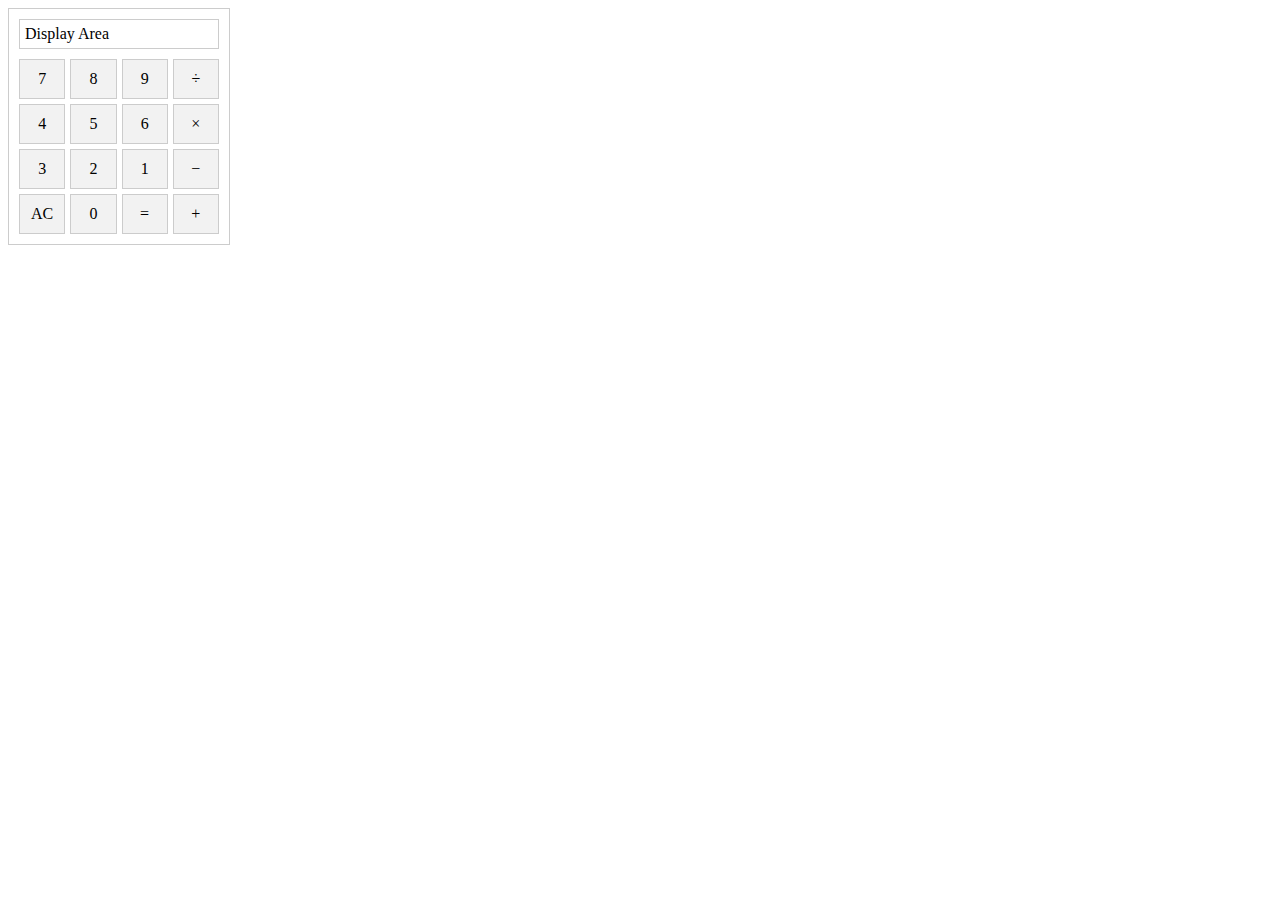
==== Project: Calculator/index.html @ ecd5eede "Completed the mock up of the caculator" ====
<!DOCTYPE html>
<html lang="en">
  <head>
    <meta charset="UTF-8" />
    <meta http-equiv="X-UA-Compatible" content="IE=edge" />
    <meta name="viewport" content="width=device-width, initial-scale=1.0" />
    <title>Calculator</title>
    <link rel="stylesheet" href="styles.css" />
  </head>
  <body>
    <div class="calculator">
      <div class="display">Display Area</div>
      <div class="buttons">
        <div class="button">7</div>
        <div class="button">8</div>
        <div class="button">9</div>
        <div class="button">&#247</div>
        <div class="button">4</div>
        <div class="button">5</div>
        <div class="button">6</div>
        <div class="button">&#215</div>
        <div class="button">3</div>
        <div class="button">2</div>
        <div class="button">1</div>
        <div class="button">&#8722</div>
        <div class="button">AC</div>
        <div class="button">0</div>
        <div class="button">=</div>
        <div class="button">&#43</div>  
      </div>
    </div>
  </body>
</html>
---- Project: Calculator/styles.css ----
.calculator {
  width: 200px;
  border: 1px solid #ccc;
  padding: 10px;
}

.display {
  margin-bottom: 10px;
  padding: 5px;
  border: 1px solid #ccc;
}

.buttons {
  display: grid;
  grid-template-columns: repeat(4, 1fr);
  gap: 5px;
}

.button {
  padding: 10px;
  text-align: center;
  background-color: #f2f2f2;
  border: 1px solid #ccc;
  cursor: pointer;
}
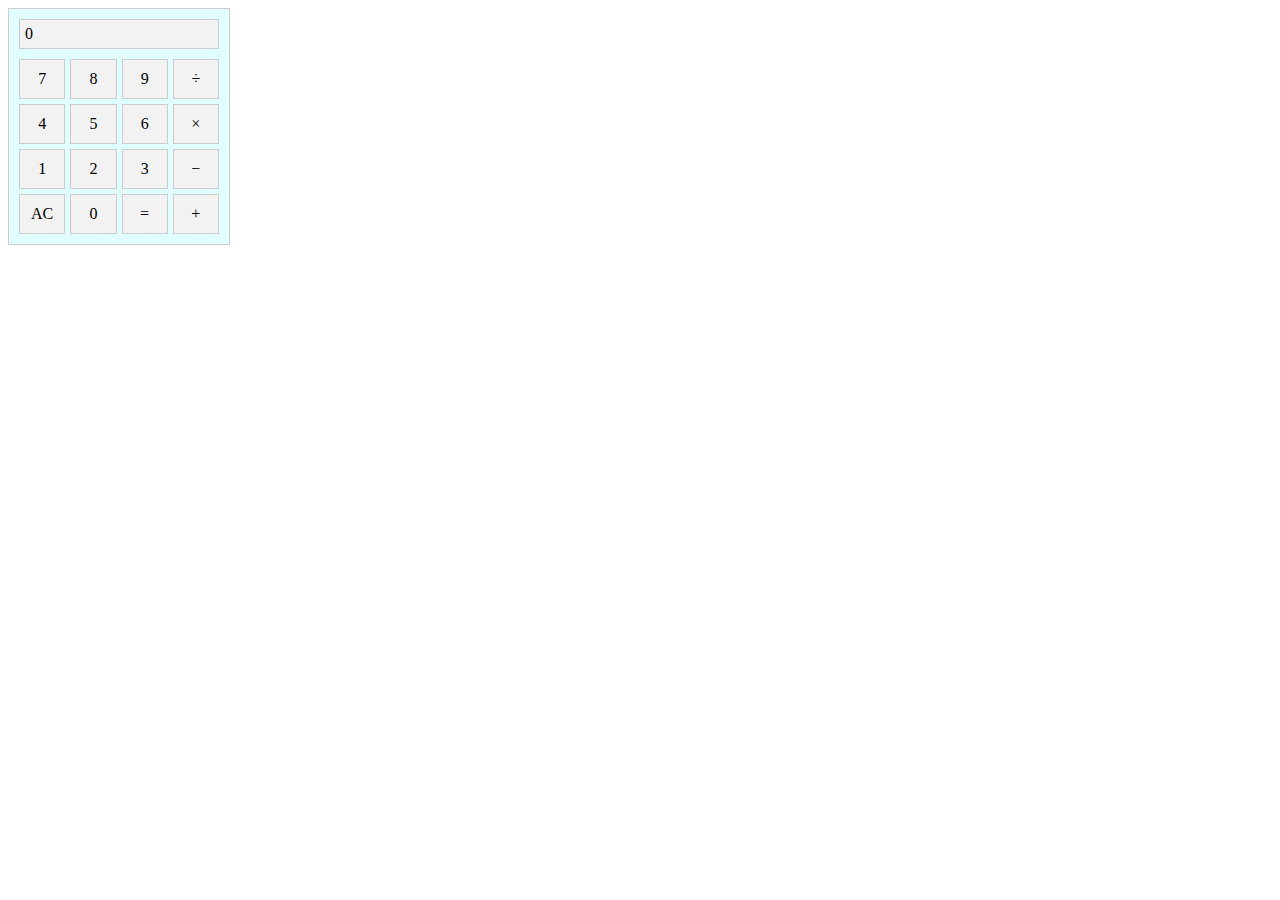
==== commit 4df6acb9: "Finish the basic functionality of the calculator" ====
--- a/Project: Calculator/index.html
+++ b/Project: Calculator/index.html
@@ -9,25 +9,26 @@
   </head>
   <body>
     <div class="calculator">
-      <div class="display">Display Area</div>
+      <div class="display" id="display">0</div>
       <div class="buttons">
-        <div class="button">7</div>
-        <div class="button">8</div>
-        <div class="button">9</div>
-        <div class="button">&#247</div>
-        <div class="button">4</div>
-        <div class="button">5</div>
-        <div class="button">6</div>
-        <div class="button">&#215</div>
-        <div class="button">3</div>
-        <div class="button">2</div>
-        <div class="button">1</div>
-        <div class="button">&#8722</div>
-        <div class="button">AC</div>
-        <div class="button">0</div>
-        <div class="button">=</div>
-        <div class="button">&#43</div>  
+        <div class="button" data-value="7">7</div>
+        <div class="button" data-value="8">8</div>
+        <div class="button" data-value="9">9</div>
+        <div class="button" data-operator="/">&#247</div>
+        <div class="button" data-value="4">4</div>
+        <div class="button" data-value="5">5</div>
+        <div class="button" data-value="6">6</div>
+        <div class="button" data-operator="*">&#215</div>
+        <div class="button" data-value="1">1</div>
+        <div class="button" data-value="2">2</div>
+        <div class="button" data-value="3">3</div>
+        <div class="button" data-operator="-">&#8722</div>
+        <div class="button clear-button">AC</div>
+        <div class="button" data-value="0">0</div>
+        <div class="button equal-button">=</div>
+        <div class="button" data-operator="+">&#43</div>  
       </div>
     </div>
+    <script src="index.js"></script>
   </body>
 </html>
--- a/Project: Calculator/styles.css
+++ b/Project: Calculator/styles.css
@@ -2,12 +2,14 @@
   width: 200px;
   border: 1px solid #ccc;
   padding: 10px;
+  background-color: lightcyan;
 }
 
 .display {
   margin-bottom: 10px;
   padding: 5px;
   border: 1px solid #ccc;
+  background-color: #f2f2f2;
 }
 
 .buttons {
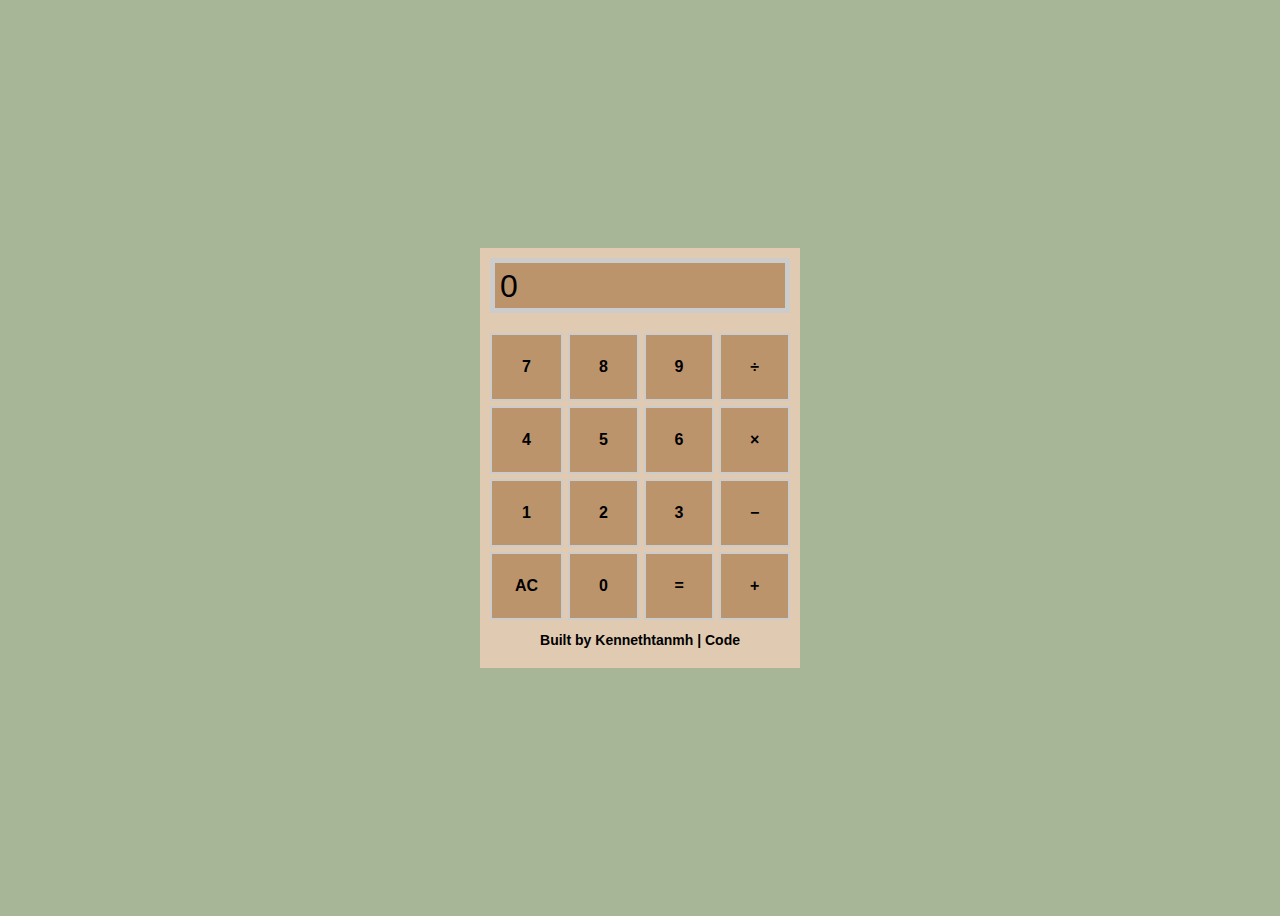
==== commit 8d3aab5d: "Added UI to the application" ====
--- a/Project: Calculator/index.html
+++ b/Project: Calculator/index.html
@@ -8,27 +8,37 @@
     <link rel="stylesheet" href="styles.css" />
   </head>
   <body>
-    <div class="calculator">
-      <div class="display" id="display">0</div>
-      <div class="buttons">
-        <div class="button" data-value="7">7</div>
-        <div class="button" data-value="8">8</div>
-        <div class="button" data-value="9">9</div>
-        <div class="button" data-operator="/">&#247</div>
-        <div class="button" data-value="4">4</div>
-        <div class="button" data-value="5">5</div>
-        <div class="button" data-value="6">6</div>
-        <div class="button" data-operator="*">&#215</div>
-        <div class="button" data-value="1">1</div>
-        <div class="button" data-value="2">2</div>
-        <div class="button" data-value="3">3</div>
-        <div class="button" data-operator="-">&#8722</div>
-        <div class="button clear-button">AC</div>
-        <div class="button" data-value="0">0</div>
-        <div class="button equal-button">=</div>
-        <div class="button" data-operator="+">&#43</div>  
+    <div class="calculator-container">
+      <div class="calculator">
+        <div class="display" id="display">0</div>
+        <div class="buttons">
+          <div class="button" data-value="7">7</div>
+          <div class="button" data-value="8">8</div>
+          <div class="button" data-value="9">9</div>
+          <div class="button" data-operator="/">&divide;</div>
+          <div class="button" data-value="4">4</div>
+          <div class="button" data-value="5">5</div>
+          <div class="button" data-value="6">6</div>
+          <div class="button" data-operator="*">&times;</div>
+          <div class="button" data-value="1">1</div>
+          <div class="button" data-value="2">2</div>
+          <div class="button" data-value="3">3</div>
+          <div class="button" data-operator="-">&minus;</div>
+          <div class="button clear-button">AC</div>
+          <div class="button" data-value="0">0</div>
+          <div class="button equal-button">=</div>
+          <div class="button" data-operator="+">&plus;</div>
+        </div>
+        <footer class="footer">
+          <div>
+            Built by
+            <a href="https://github.com/kennethtanmh">Kennethtanmh</a> |
+            <a href="https://github.com/kennethtanmh/Odin-Project">Code</a>
+          </div>
+        </footer>
       </div>
     </div>
+
     <script src="index.js"></script>
   </body>
 </html>
--- a/Project: Calculator/styles.css
+++ b/Project: Calculator/styles.css
@@ -1,15 +1,31 @@
+body {
+  /* background-color: #028091; */
+  background-color: #a6b697;
+}
+
+.calculator-container {
+  display: flex;
+  justify-content: center;
+  align-items: center;
+  height: 100vh;
+}
+
 .calculator {
-  width: 200px;
-  border: 1px solid #ccc;
+  width: 300px;
+  height: 400px;
+  border: 1px solid ccc;
   padding: 10px;
-  background-color: lightcyan;
+  background-color: #e1cab2;
 }
 
 .display {
-  margin-bottom: 10px;
+  height: 35px;
+  margin-bottom: 20px;
   padding: 5px;
-  border: 1px solid #ccc;
-  background-color: #f2f2f2;
+  border: 5px solid #ccc;
+  background-color: #bb946c;
+  font-family: "Segoe UI", Tahoma, Geneva, Verdana, sans-serif;
+  font-size: 32px;
 }
 
 .buttons {
@@ -19,9 +35,28 @@
 }
 
 .button {
+  padding: 23px;
+  width: 100%;
+  box-sizing: border-box;
+  text-align: center;
+  background-color: #bb946c;
+  border: 2px solid #ccc;
+  cursor: pointer;
+  font-family: "Segoe UI", Tahoma, Geneva, Verdana, sans-serif;
+  font-weight: bolder;
+}
+
+.footer {
+  margin-top: 2px;
   padding: 10px;
   text-align: center;
-  background-color: #f2f2f2;
-  border: 1px solid #ccc;
-  cursor: pointer;
+  font-family: "Segoe UI", Tahoma, Geneva, Verdana, sans-serif;
+  font-weight: bold;
+  font-size: 14px;
+  color: #000000;
 }
+
+.footer a {
+  text-decoration: none;
+  color: inherit; /* Inherit color from the parent element */
+}
